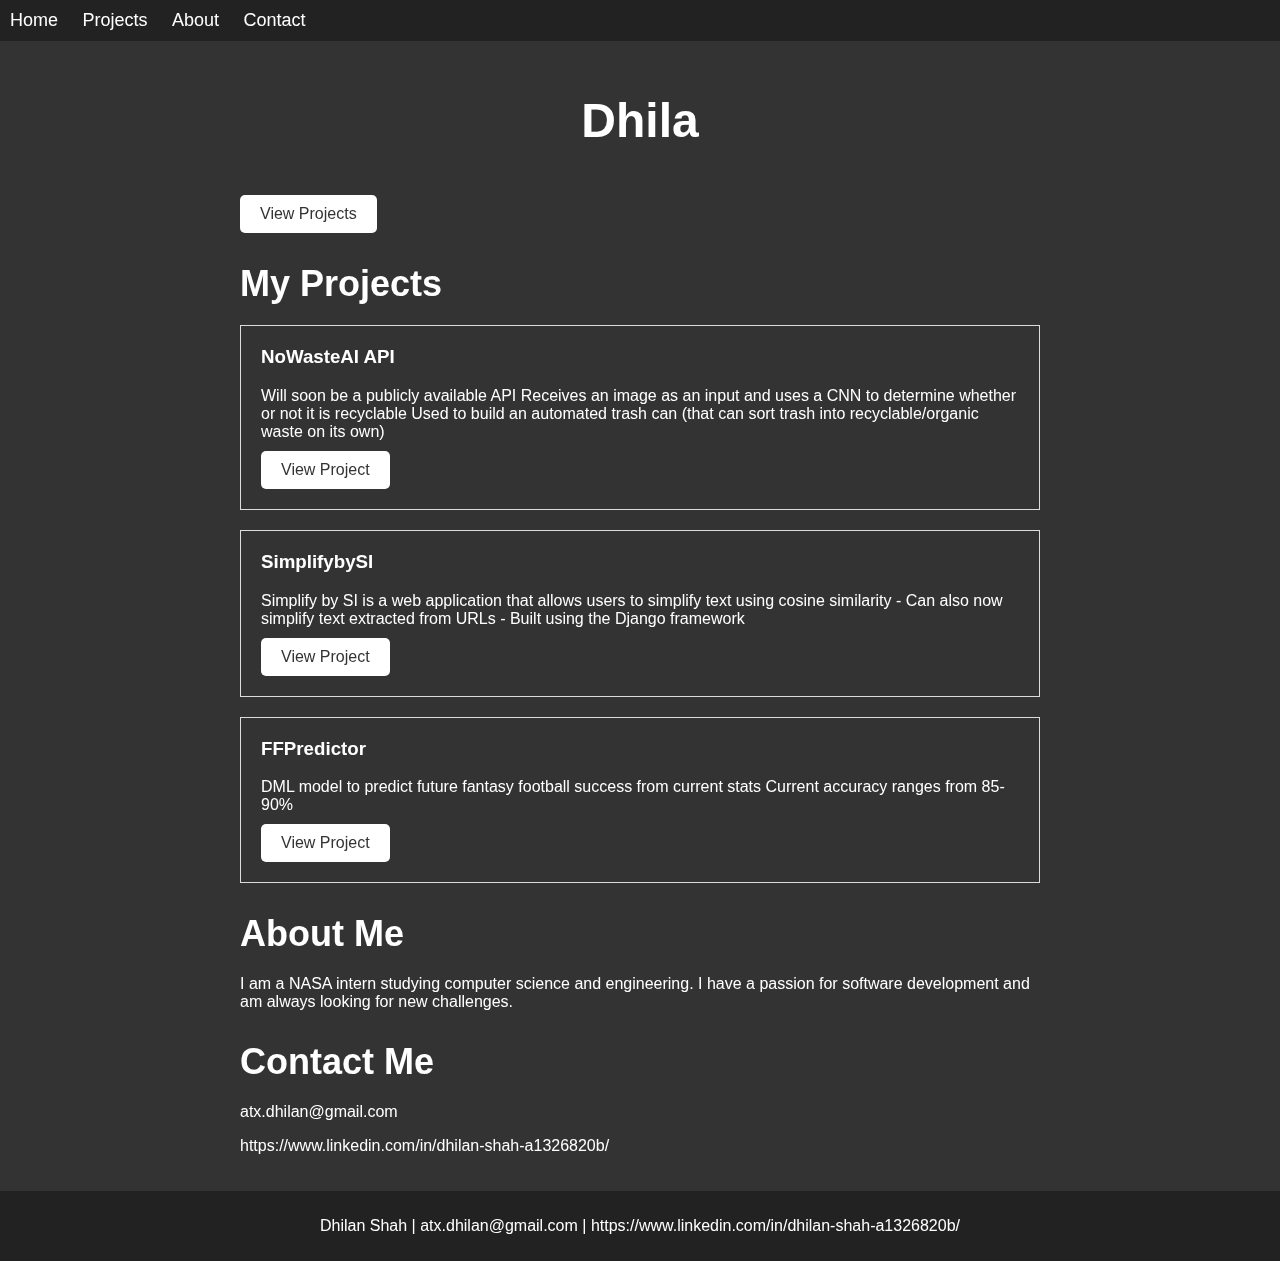
==== index.html @ 92a63f26 "Initial commit" ====
<!DOCTYPE html>
<html lang="en">
<head>
  <meta charset="UTF-8">
  <meta name="viewport" content="width=device-width, initial-scale=1.0">
  <title></title>
  <link rel="stylesheet" href="style.css">
</head>
<body>
  <header>
    <nav>
      <ul>
        <li><a href="#home">Home</a></li>
        <li><a href="#projects">Projects</a></li>
        <li><a href="#about">About</a></li>
        <li><a href="#contact">Contact</a></li>
      </ul>
    </nav>
  </header>
  <main>
    <section id="video-background">
        <video autoplay loop muted>
          <source src="video.mp4" type="video/mp4">
        </video>
    </section>
      
    <section id="home">
      <h1>Dhilan Shah</h1>
      <a href="#projects" class="button">View Projects</a>
    </section>
    <section id="projects">
      <h2>My Projects</h2>
      <div class="project">
        <h3>NoWasteAI API</h3>
        <p>Will soon be a publicly available API
            Receives an image as an input and uses a CNN to determine whether or not it is recyclable
            Used to build an automated trash can (that can sort trash into recyclable/organic waste on its own)
        </p>
        <a href="https://github.com/ATX24/nowasteAPI">View Project</a>
      </div>
      <div class="project">
        <h3>SimplifybySI</h3>
        <p>Simplify by SI is a web application that allows users to simplify text using cosine similarity
            - Can also now simplify text extracted from URLs 
            - Built using the Django framework
        </p>
        <a href="http://www.simplifybysi.com/">View Project</a>
      </div>
      <div class="project">
        <h3>FFPredictor</h3>
        <p>DML model to predict future fantasy football success from current stats
            Current accuracy ranges from 85-90% </p>
        <a href="https://github.com/ATX24/FFPredictor">View Project</a>
      </div>
    </section>
    <section id="about">
      <h2>About Me</h2>
      <p>I am a NASA intern studying computer science and engineering. I have a passion for software development and am always looking for new challenges.</p>
    </section>
    <section id="contact">
      <h2>Contact Me</h2>
      <p>
          atx.dhilan@gmail.com
      </p>
      <p>
        https://www.linkedin.com/in/dhilan-shah-a1326820b/
      </p>
      
    </section>
  </main>
  <footer>
    <p>Dhilan Shah | atx.dhilan@gmail.com | https://www.linkedin.com/in/dhilan-shah-a1326820b/</p>
  </footer>
  <script src="script.js"></script>
</body>
</html>
---- style.css ----
body {
    font-family: Arial, sans-serif;
    margin: 0;
    padding: 0;
    color: #fff; /* changed text color to white */
    background-color: #333; /* changed background color to a darker gray */
  }
  
  header {
    background-color: #222; /* changed header color to a slightly lighter gray */
    padding: 10px;
  }
  
  nav ul {
    list-style: none;
    margin: 0;
    padding: 0;
  }
  
  nav ul li {
    display: inline-block;
    margin-right: 20px;
  }
  
  nav ul li a {
    color: #fff;
    text-decoration: none;
    font-size: 18px;
  }
  
  main {
    max-width: 800px;
    margin: 0 auto;
    padding: 20px;
  }
  
  section h2 {
    font-size: 36px;
    margin-bottom: 20px;
  }
  
  .project {
    margin-bottom: 20px;
    padding: 20px;
    border: 1px solid #ddd;
  }
  
  .project h3 {
    margin-top: 0;
  }
  
  .project p {
    margin-bottom: 10px;
  }
  
  .project a {
    display: inline-block;
    background-color: #fff; /* changed project link background color to white */
    color: #333; /* changed project link text color to a darker gray */
    text-decoration: none;
    padding: 10px 20px;
    border-radius: 5px;
  }
  
  .button {
    display: inline-block;
    background-color: #fff; /* changed button background color to white */
    color: #333; /* changed button text color to a darker gray */
    text-decoration: none;
    padding: 10px 20px;
    border-radius: 5px;
    margin-top: 20px;
  }
  
  form label {
    display: block;
    margin-bottom: 10px;
  }
  
  form input[type="text"],
  form input[type="email"],
  form textarea {
    display: block;
    width: 100%;
    padding: 10px;
    border-radius: 5px;
    border: 1px solid #ddd;
    margin-bottom: 20px;
    background-color: #fff; /* changed input background color to white */
    color: #333; /* changed input text color to a darker gray */
  }
  
  form input[type="submit"] {
    background-color: #fff; /* changed submit button background color to white */
    color: #333; /* changed submit button text color to a darker gray */
    text-decoration: none;
    padding: 10px 20px;
    border-radius: 5px;
    border: none;
    cursor: pointer;
  }
  
  footer {
    background-color: #222; /* changed footer color to a slightly lighter gray */
    color: #fff;
    text-align: center;
    padding: 10px;
  }
  
  @media screen and (max-width: 600px) {
    nav ul li {
      display: block;
      margin-bottom: 10px;
    }
  }
  
  h1 {
    font-size: 48px;
    font-weight: bold;
    text-align: center;
    height: 50px; /* Set a fixed height for the title element */
    overflow: hidden; /* Hide any overflowed text */
    color: #fff; /* changed h1 text color to white */
  }
  
  #video-background {
    position: fixed;
    top: 0;
    left: 0;
    width: 100%;
    height: 100%;
    z-index: -1;
    overflow: hidden;
  }
  
  #video-background video {
    object-fit: cover;
    opacity: 0.5; /* reduced video opacity to make text more visible */
  }
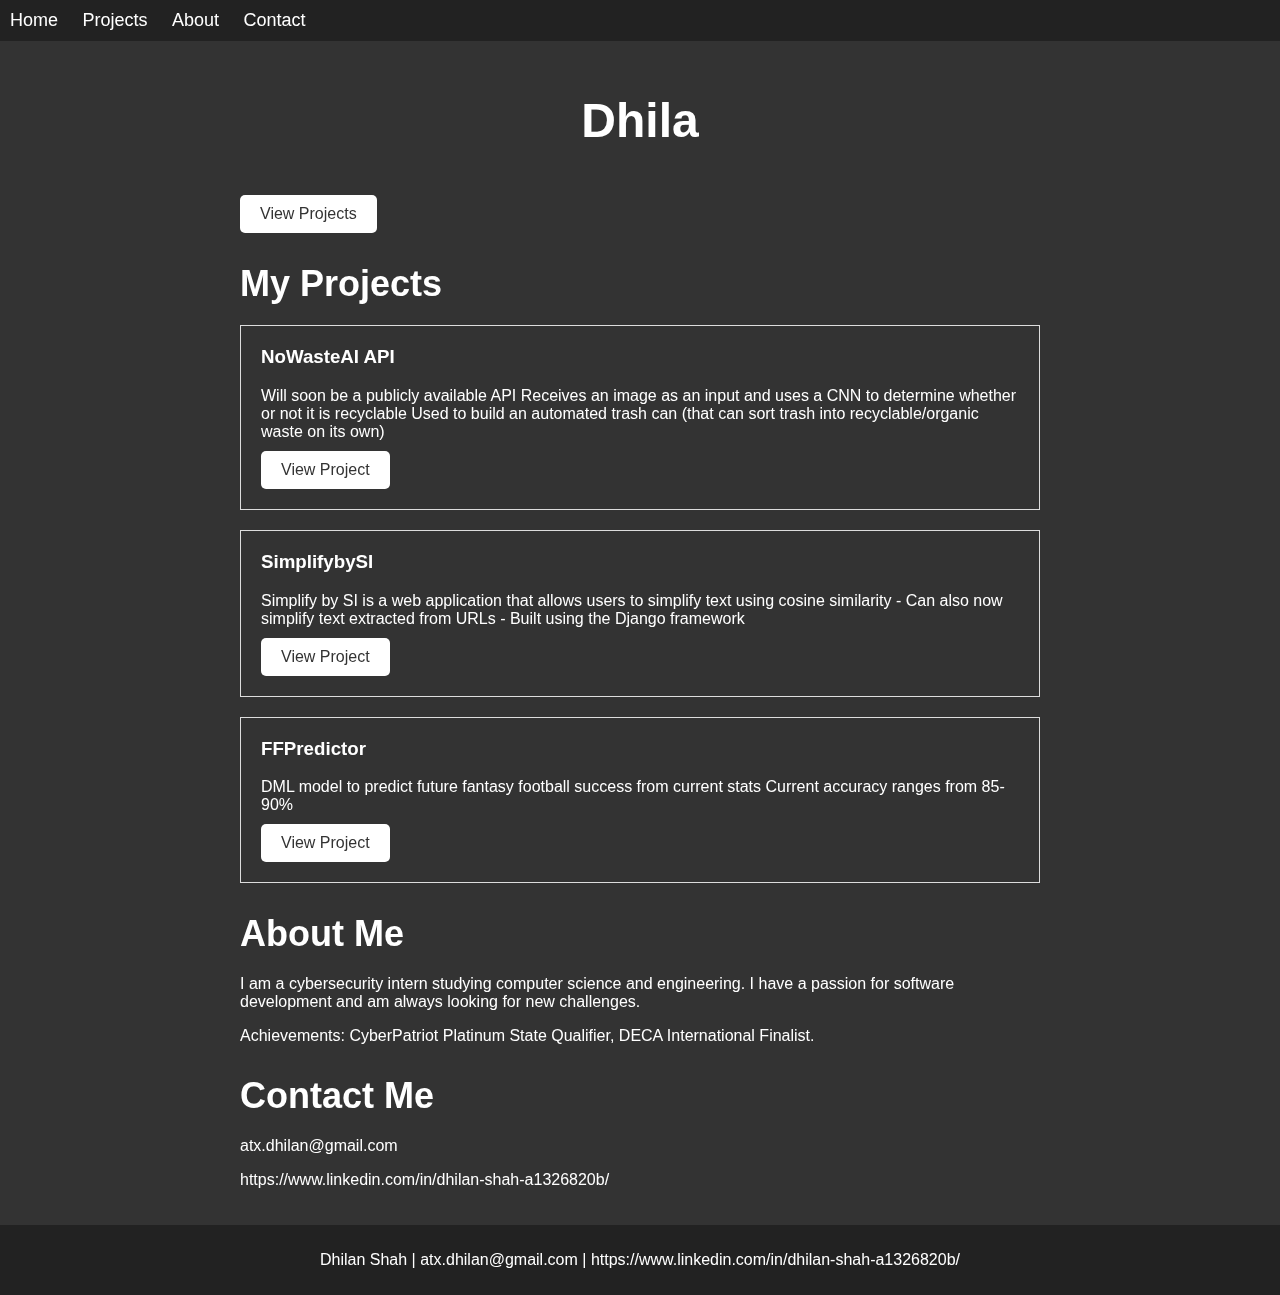
==== commit ab6992f7: "Update index.html" ====
--- a/index.html
+++ b/index.html
@@ -55,7 +55,8 @@
     </section>
     <section id="about">
       <h2>About Me</h2>
-      <p>I am a NASA intern studying computer science and engineering. I have a passion for software development and am always looking for new challenges.</p>
+      <p>I am a cybersecurity intern studying computer science and engineering. I have a passion for software development and am always looking for new challenges.  </p>
+      <p>Achievements: CyberPatriot Platinum State Qualifier, DECA International Finalist.</p>    
     </section>
     <section id="contact">
       <h2>Contact Me</h2>
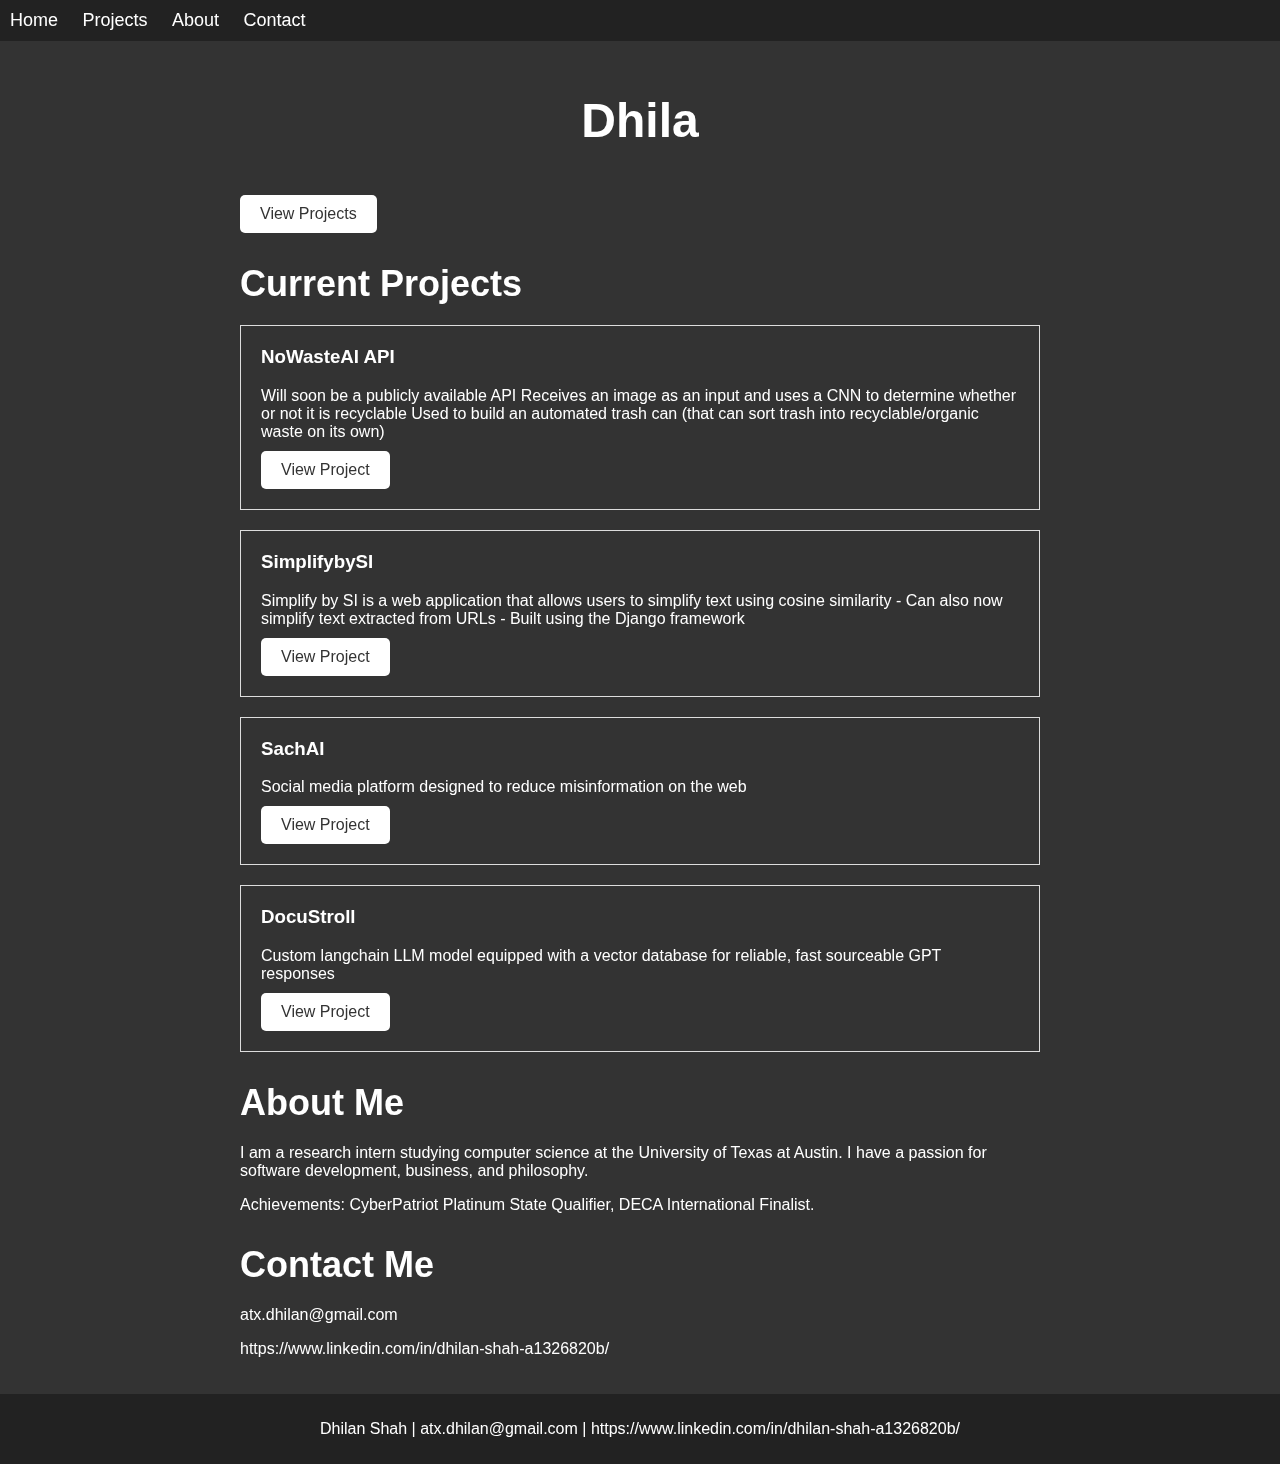
==== commit 649a0b1e: "Update index.html" ====
--- a/index.html
+++ b/index.html
@@ -29,7 +29,7 @@
       <a href="#projects" class="button">View Projects</a>
     </section>
     <section id="projects">
-      <h2>My Projects</h2>
+      <h2>Current Projects</h2>
       <div class="project">
         <h3>NoWasteAI API</h3>
         <p>Will soon be a publicly available API
@@ -47,15 +47,19 @@
         <a href="http://www.simplifybysi.com/">View Project</a>
       </div>
       <div class="project">
-        <h3>FFPredictor</h3>
-        <p>DML model to predict future fantasy football success from current stats
-            Current accuracy ranges from 85-90% </p>
-        <a href="https://github.com/ATX24/FFPredictor">View Project</a>
+        <h3>SachAI</h3>
+        <p> Social media platform designed to reduce misinformation on the web </p>
+        <a href="https://github.com/ATX24">View Project</a>
+      </div>
+      <div class="project">
+        <h3>DocuStroll</h3>
+        <p> Custom langchain LLM model equipped with a vector database for reliable, fast sourceable GPT responses </p>
+        <a href="">View Project</a>
       </div>
     </section>
     <section id="about">
       <h2>About Me</h2>
-      <p>I am a cybersecurity intern studying computer science and engineering. I have a passion for software development and am always looking for new challenges.  </p>
+      <p>I am a research intern studying computer science at the University of Texas at Austin. I have a passion for software development, business, and philosophy.  </p>
       <p>Achievements: CyberPatriot Platinum State Qualifier, DECA International Finalist.</p>    
     </section>
     <section id="contact">
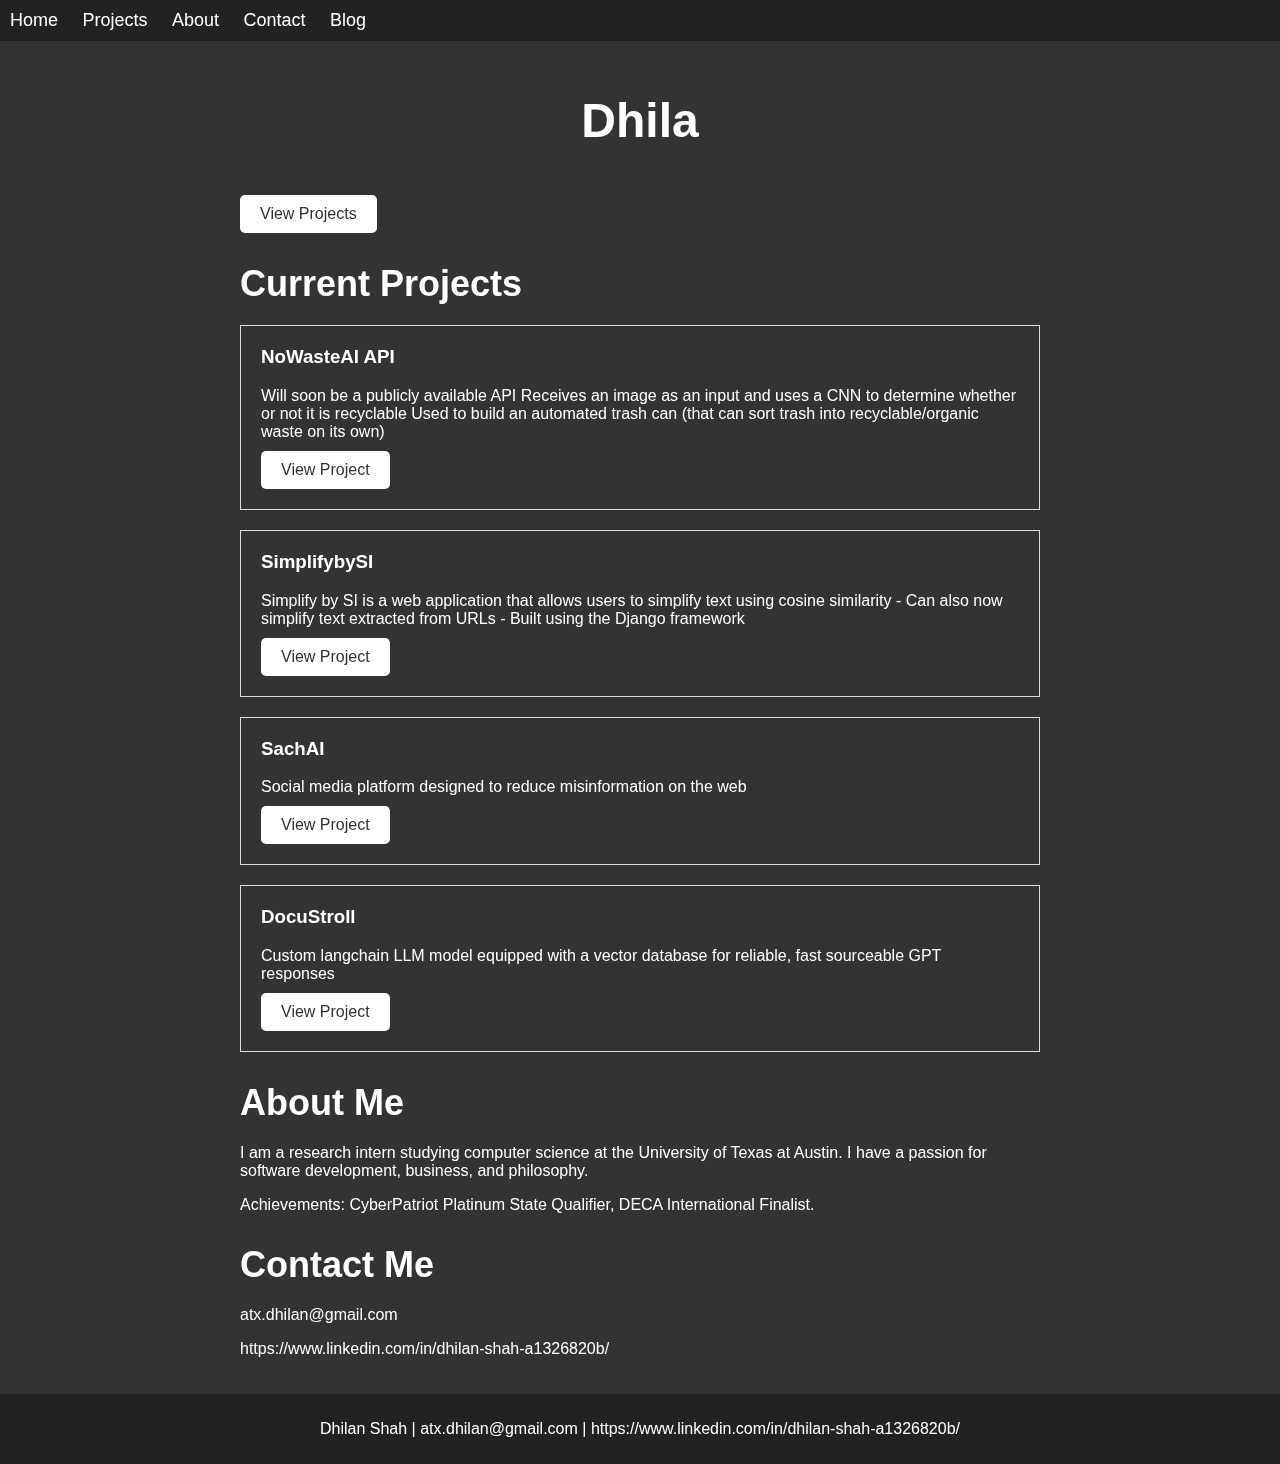
==== commit c4f29e82: "Update index.html" ====
--- a/index.html
+++ b/index.html
@@ -14,6 +14,7 @@
         <li><a href="#projects">Projects</a></li>
         <li><a href="#about">About</a></li>
         <li><a href="#contact">Contact</a></li>
+        <li><a href="blog.html">Blog</a></li>
       </ul>
     </nav>
   </header>
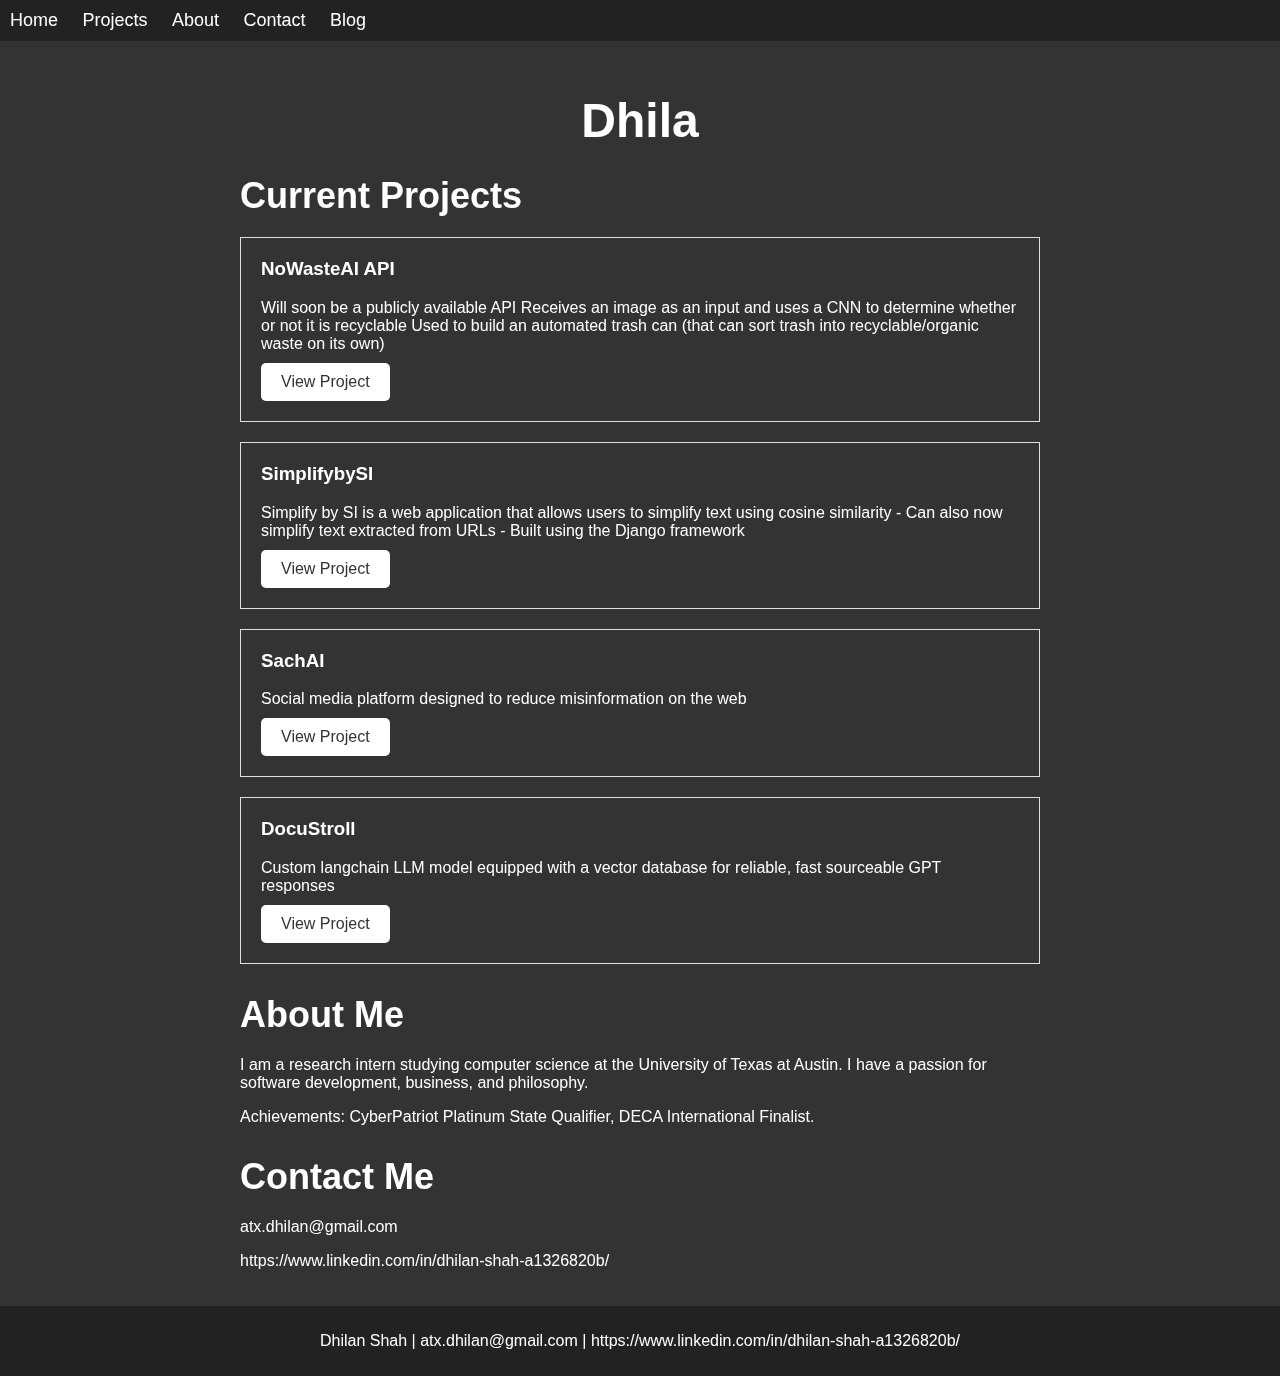
==== commit f7acdc2d: "Got rid of extra link" ====
--- a/index.html
+++ b/index.html
@@ -27,8 +27,8 @@
       
     <section id="home">
       <h1>Dhilan Shah</h1>
-      <a href="#projects" class="button">View Projects</a>
     </section>
+    
     <section id="projects">
       <h2>Current Projects</h2>
       <div class="project">
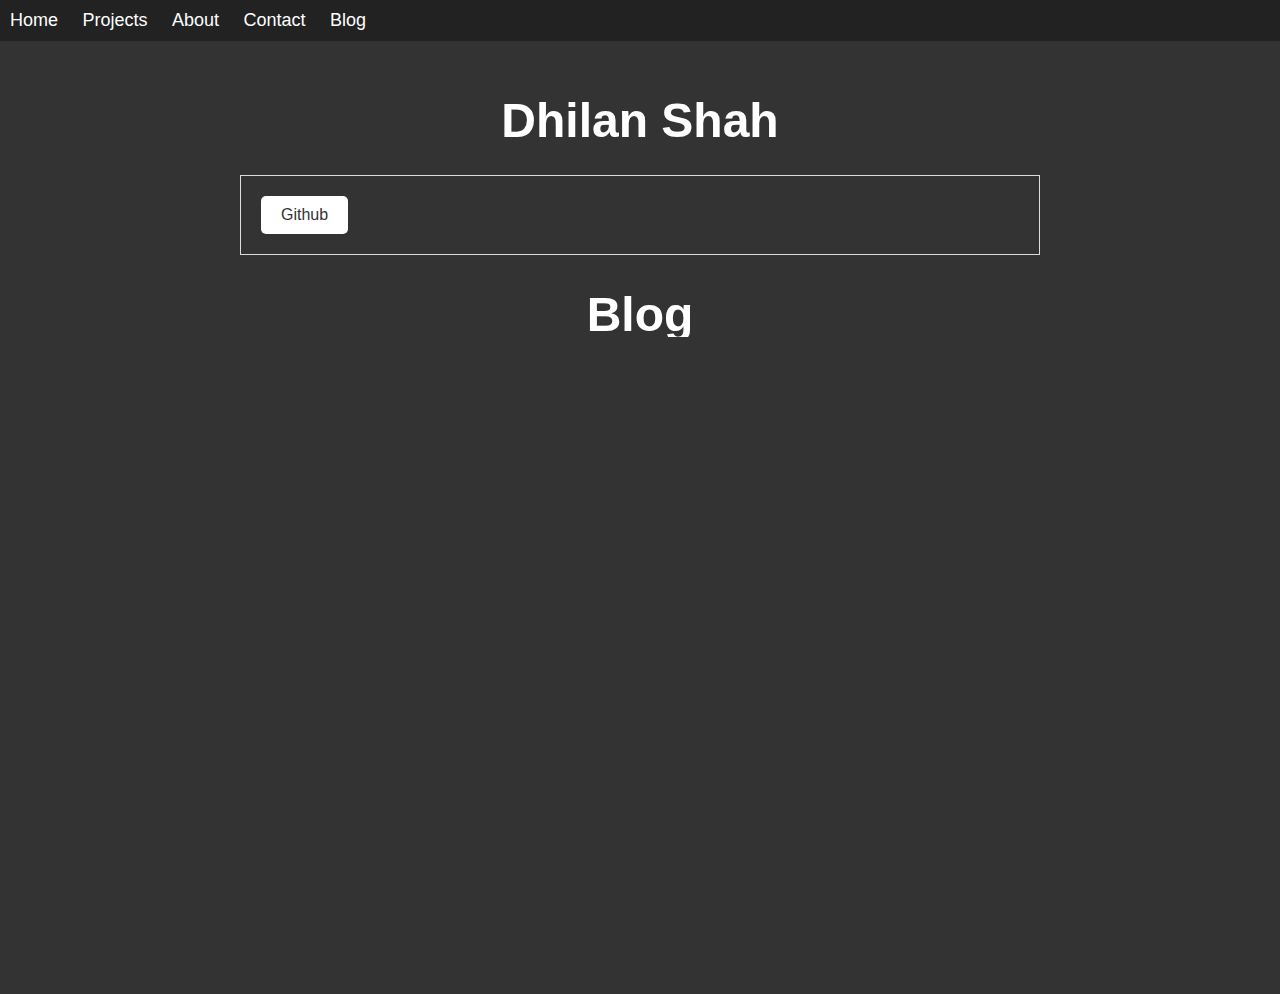
==== commit 60063893: "Update index.html" ====
--- a/index.html
+++ b/index.html
@@ -28,36 +28,30 @@
     <section id="home">
       <h1>Dhilan Shah</h1>
     </section>
+
+    
+    <div class="project">
+        <a href="https://github.com/ATX24">Github</a>
+    </div>
+
+    
+
+    <h1>Blog </h1>
+    <iframe src="https://rectangular-open-9ea.notion.site/ebd/d2a23a13b58945a4bffe87b9df3696c4" width="100%" height="600" frameborder="0" allowfullscreen />
     
     <section id="projects">
-      <h2>Current Projects</h2>
+      <h2>Current Projects (view on github)</h2>
       <div class="project">
-        <h3>NoWasteAI API</h3>
-        <p>Will soon be a publicly available API
-            Receives an image as an input and uses a CNN to determine whether or not it is recyclable
-            Used to build an automated trash can (that can sort trash into recyclable/organic waste on its own)
-        </p>
-        <a href="https://github.com/ATX24/nowasteAPI">View Project</a>
+        <h3>TxB Ethereum Validator</h3>
       </div>
       <div class="project">
-        <h3>SimplifybySI</h3>
-        <p>Simplify by SI is a web application that allows users to simplify text using cosine similarity
-            - Can also now simplify text extracted from URLs 
-            - Built using the Django framework
-        </p>
-        <a href="http://www.simplifybysi.com/">View Project</a>
+        <h3>November</h3>
       </div>
       <div class="project">
-        <h3>SachAI</h3>
-        <p> Social media platform designed to reduce misinformation on the web </p>
-        <a href="https://github.com/ATX24">View Project</a>
-      </div>
-      <div class="project">
-        <h3>DocuStroll</h3>
-        <p> Custom langchain LLM model equipped with a vector database for reliable, fast sourceable GPT responses </p>
-        <a href="">View Project</a>
+        <h3>JARVIS</h3>
       </div>
     </section>
+      
     <section id="about">
       <h2>About Me</h2>
       <p>I am a research intern studying computer science at the University of Texas at Austin. I have a passion for software development, business, and philosophy.  </p>
